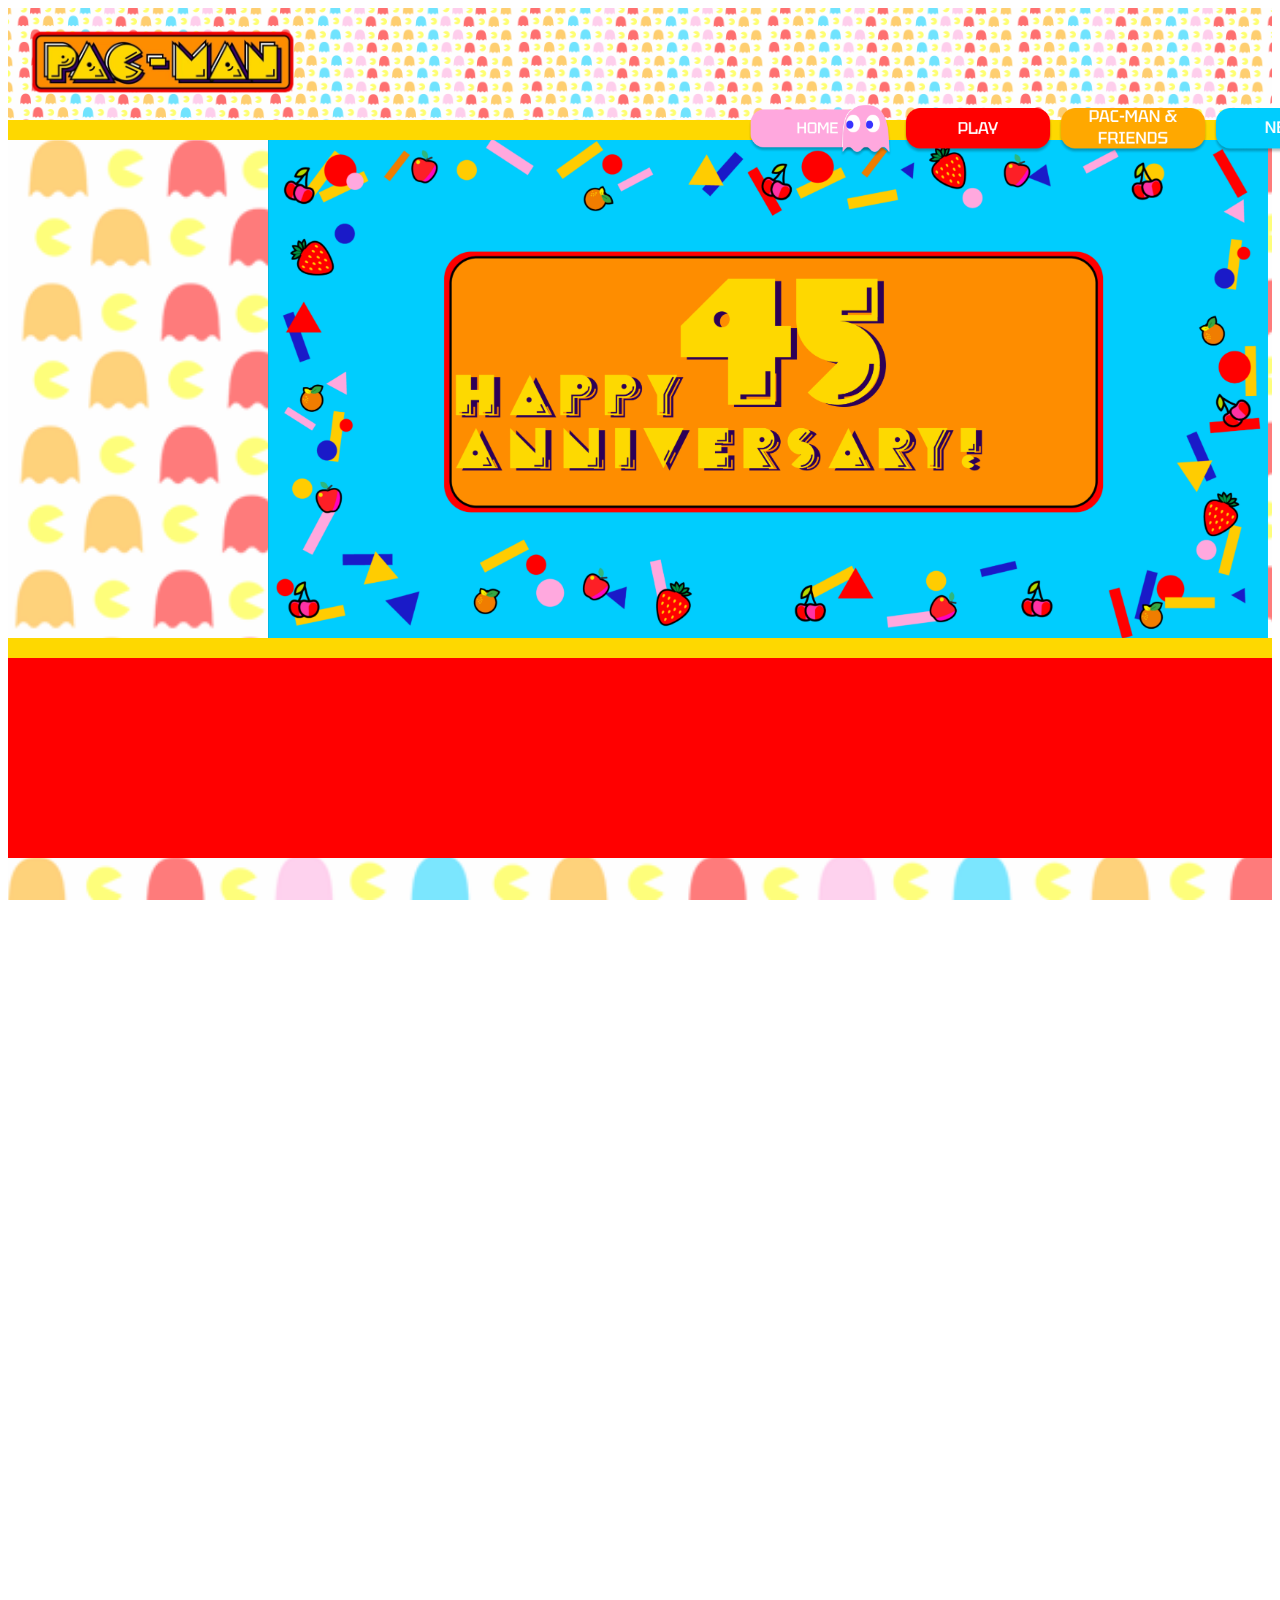
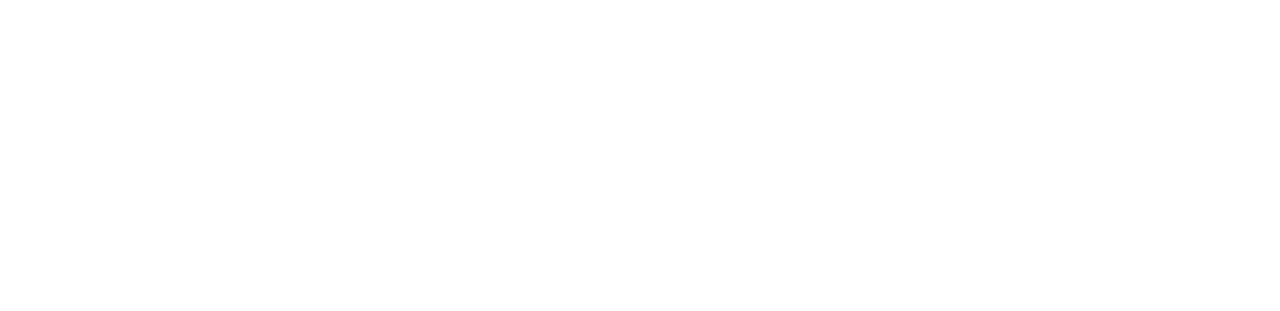
==== index.html @ 2d137ca5 "Almost done with the homepage" ====
<!doctype html>
<html>
<head>
<meta charset="utf-8">
<title>index.html</title>
<link href="pac-man.css" rel="stylesheet" type="text/css">
	
<!-- Font -->	
<link rel="preconnect" href="https://fonts.googleapis.com">
<link rel="preconnect" href="https://fonts.gstatic.com" crossorigin>
<link href="https://fonts.googleapis.com/css2?family=Tektur:wght@400..900&display=swap" rel="stylesheet">
</head>
   
<body class="index">
	
	<!-- menubar -->
	
	<div class="menubar">
		<div class="logo">
			<img src="image/logo.png" alt="logo" Width="300">
		</div>
	</div>
	
	<nav>
		<ul class="menu">
			<li>
				<a href="">
					<img src="image/HomeButtonGhost.png" alt="Home">
				</a>
			</li>
			<li>
				<a href="">
					<img src="image/PlayButton.png" alt="Play">
				</a>
			</li>
			<li>
				<a href="">
					<img src="image/PacmanButton.png" alt="About">
				</a>
			</li>
			<li>
				<a href="">
					<img src="image/NewsButton.png" alt="News">
				</a>
			</li>
		</ul>
		
	</nav>
	 
	<!-- anniversary -->
	<div class="anniversary">
		<img src="image/Anniversary photo.png" alt="Anniversary Photo">
	</div>
	
	<div class="yellowline"></div>
	
	<div class ="footer"></div>
	
	<!-- Background div -->
	<div class="background"></div>
	
	
	
</body>
</html>
---- pac-man.css ----
@charset "utf-8";
/* CSS Document */

/*INDEX*/
/*Navigationslinjen*/
.menubar{
	background-image: url("image/bannerbaggrund.png");
	background-size: 250px;
	background-repeat: repeat-x; 
	background-position: center;
	display: fixed;
	border-bottom: solid; 
	border-bottom-color: #FED800;
	border-bottom-width: 20px;
}

.logo {
	padding: 5px;
}

.menu {
	display: flex;
	flex-direction: row;
	list-style-type: none;
	position: relative;
	left: 700px;
	top: -75px;
}

.menu li {
	margin-right: 5px;
	
}

.menu img {
	width:150px;
	height: 100px;
	object-fit: contain;
	margin: 0;
}

.index {
	overflow: hidden;	
}

.background {
	position: relative;
  	top: -880px;
  	left: 0;
  	width: 100%;
  	height: 100vh; /* Full screen height */
    background-image: url("image/homebaggrund.png");
    background-repeat: repeat;
	background-size: cover;
	background-attachment: fixed;
    z-index: -2;	
}

.anniversary {
	display: block;
	position: relative;
	top: -140px;
	left: 260px;
	margin: 0;
	padding: 0;
	z-index: -1;
}

.anniversary img {
	width: 1000px;
}

.yellowline {
	position: relative;
	top: -145px;
	border-top: 20px solid #FED800; 
  	width: 100%; 
}

.footer {
	position: relative;
	top: -145px;
	border-top: 200px solid #FF0000; 
  	width: 100%; 
}
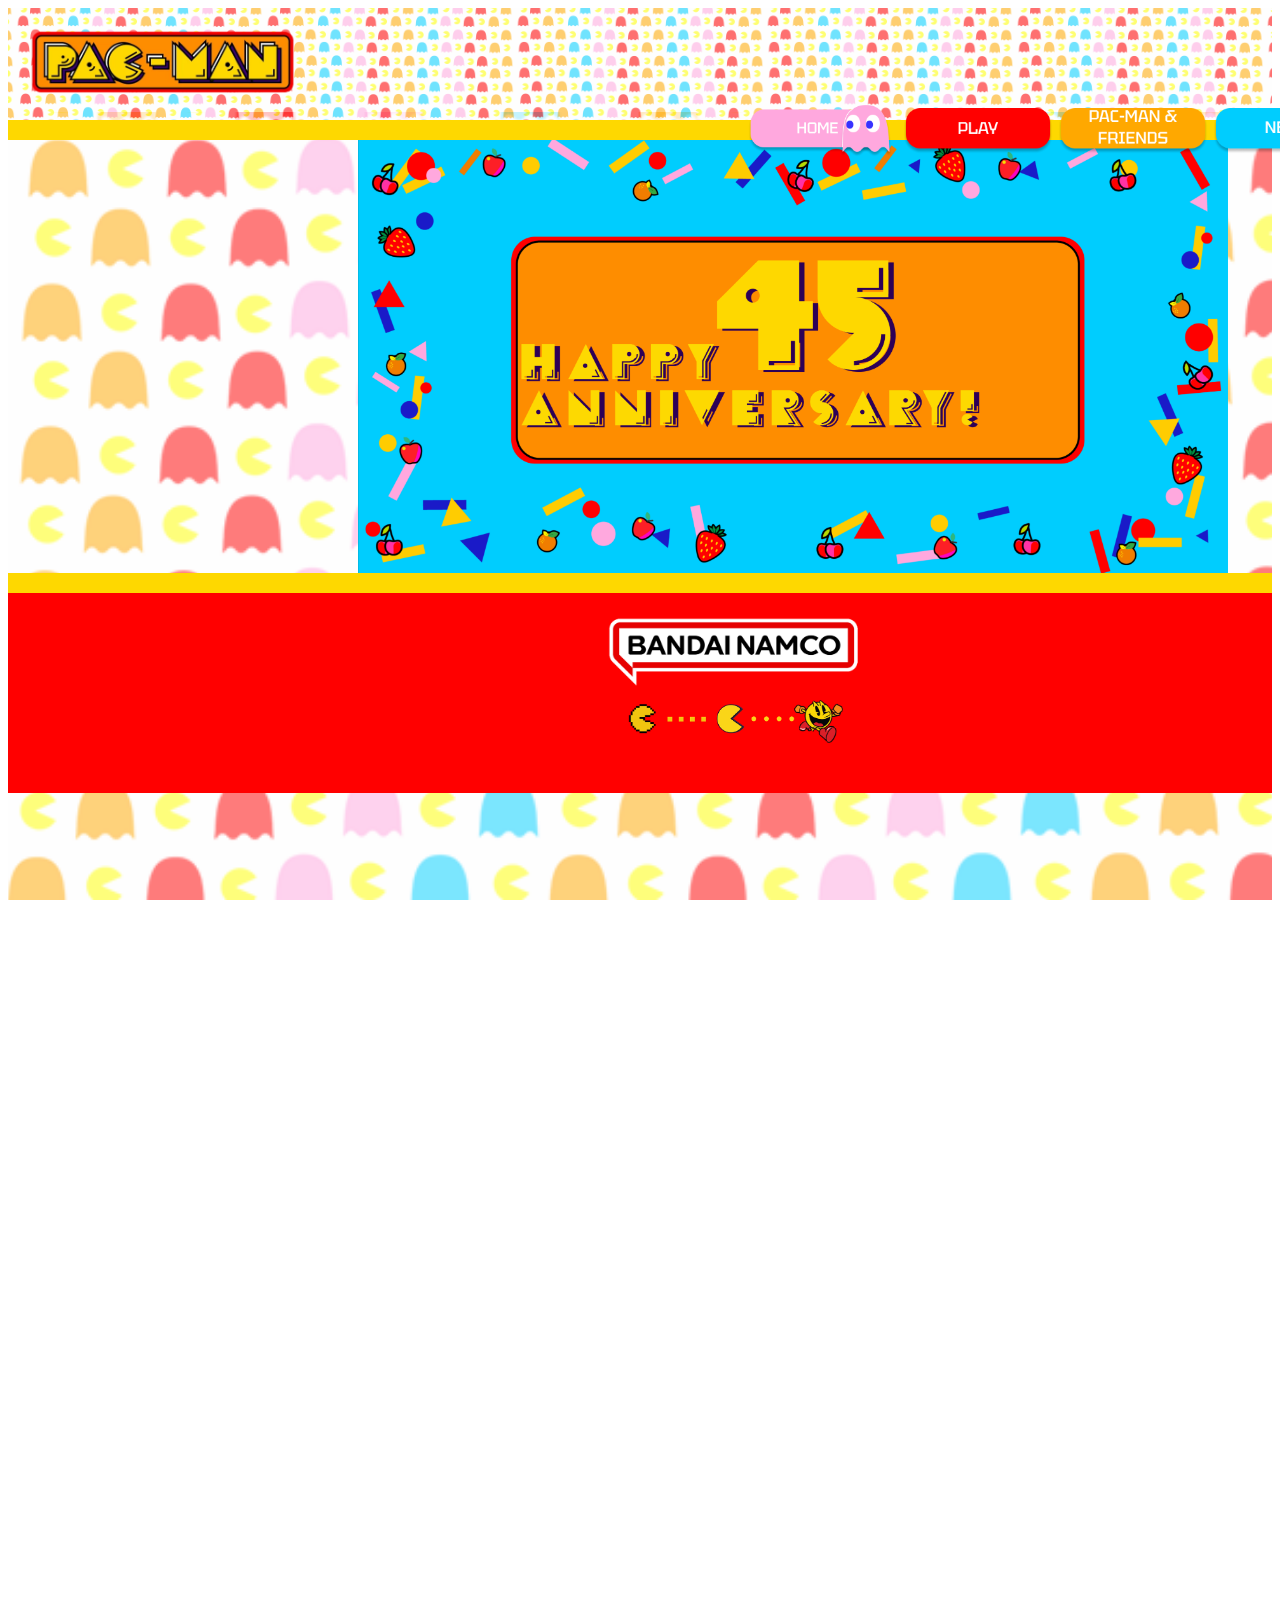
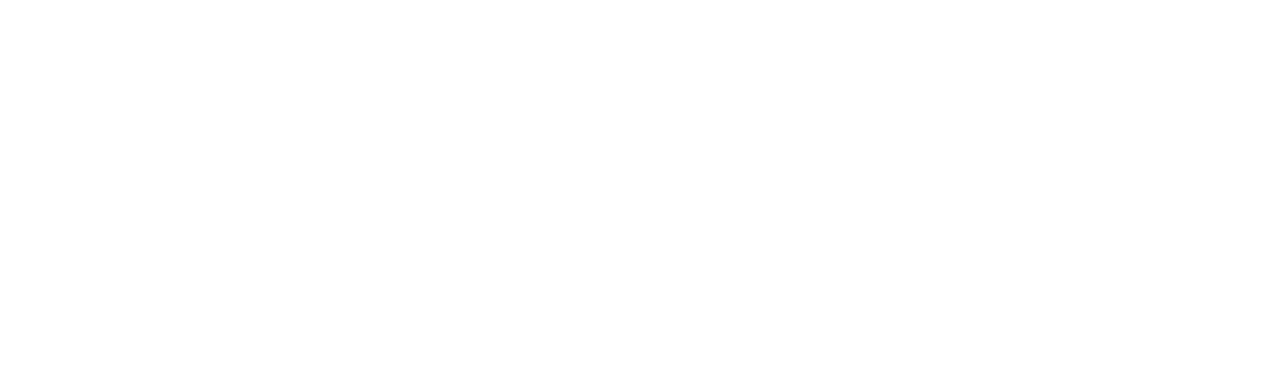
==== commit 80aa28bc: "Home Page Done" ====
--- a/index.html
+++ b/index.html
@@ -29,10 +29,8 @@
 				</a>
 			</li>
 			<li>
-				<a href="">
-					<img src="image/PlayButton.png" alt="Play">
-				</a>
-			</li>
+				
+		    <img src="image/PlayButton.png" alt="Play" data_temp_dwid="0"> </li>
 			<li>
 				<a href="">
 					<img src="image/PacmanButton.png" alt="About">
@@ -54,7 +52,15 @@
 	
 	<div class="yellowline"></div>
 	
-	<div class ="footer"></div>
+	<!-- Footer -->
+	<div class ="footer">
+		<div class ="bandai">
+			<img src="image/BandaiNamco.png" alt="Bandai Namco Logo">
+		</div>
+		<div class ="evolution">
+			<img src="image/PacmanEvolution.png" alt="Pac-Man Evolution">
+		</div>
+	</div>
 	
 	<!-- Background div -->
 	<div class="background"></div>
--- a/pac-man.css
+++ b/pac-man.css
@@ -36,38 +36,37 @@
 	width:150px;
 	height: 100px;
 	object-fit: contain;
-	margin: 0;
 }
 
 .index {
-	overflow: hidden;	
+	overflow: hidden;
 }
 
 .background {
 	position: relative;
-  	top: -880px;
+  	top: -950px;
   	left: 0;
   	width: 100%;
-  	height: 100vh; /* Full screen height */
+  	height: 100vh;
     background-image: url("image/homebaggrund.png");
     background-repeat: repeat;
 	background-size: cover;
 	background-attachment: fixed;
-    z-index: -2;	
+    z-index: -2;
 }
 
 .anniversary {
 	display: block;
 	position: relative;
 	top: -140px;
-	left: 260px;
+	left: 350px;
 	margin: 0;
 	padding: 0;
 	z-index: -1;
 }
 
 .anniversary img {
-	width: 1000px;
+	width: 870px;
 }
 
 .yellowline {
@@ -82,4 +81,18 @@
 	top: -145px;
 	border-top: 200px solid #FF0000; 
   	width: 100%; 
+}
+
+.bandai img {
+	position: relative;
+	top: -180px;
+	left: 600px;
+	width: 20%;
+}
+
+.evolution img {
+	position: relative;
+	top: -170px;
+	left: 620px;
+	width: 17%;
 }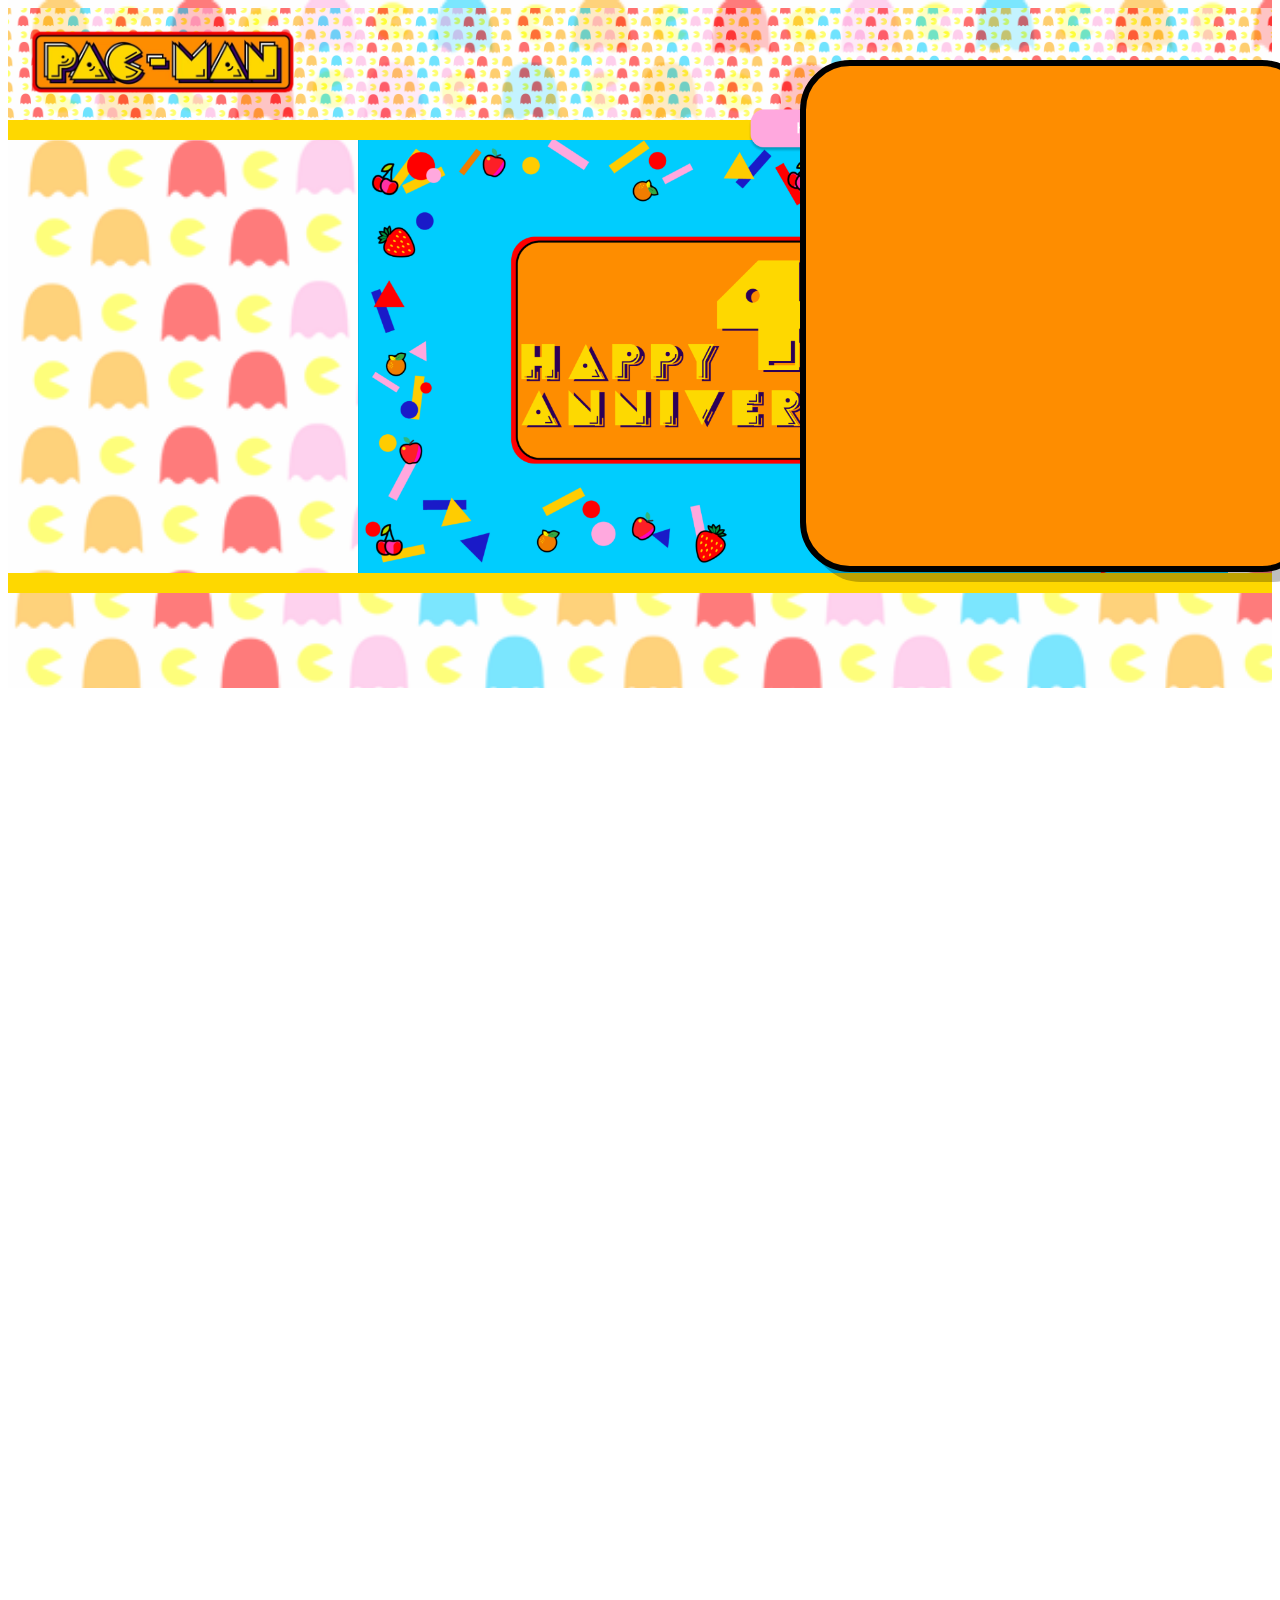
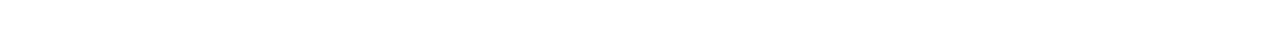
==== commit 43e9897a: "Pacman & Friends Done" ====
--- a/index.html
+++ b/index.html
@@ -24,15 +24,17 @@
 	<nav>
 		<ul class="menu">
 			<li>
-				<a href="">
+				<a href="index.html">
 					<img src="image/HomeButtonGhost.png" alt="Home">
 				</a>
 			</li>
 			<li>
-				
-		    <img src="image/PlayButton.png" alt="Play" data_temp_dwid="0"> </li>
+				<a href="">
+		    		<img src="image/PlayButton.png" alt="Play">
+				</a>
+			</li>
 			<li>
-				<a href="">
+				<a href="About.html">
 					<img src="image/PacmanButton.png" alt="About">
 				</a>
 			</li>
--- a/pac-man.css
+++ b/pac-man.css
@@ -1,4 +1,8 @@
 @charset "utf-8";
+@font-face {
+	font-family: PacMan;
+	src: url("Font/crackman.front-regular.otf");
+}
 /* CSS Document */
 
 /*INDEX*/
@@ -39,23 +43,28 @@
 }
 
 .index {
-	overflow: hidden;
+	overflow: hidden; /* fjerner scroll-funktion */
 }
 
 .background {
+	
 	position: relative;
   	top: -950px;
   	left: 0;
   	width: 100%;
   	height: 100vh;
-    background-image: url("image/homebaggrund.png");
+   
+	background-image: url("image/homebaggrund.png");
     background-repeat: repeat;
 	background-size: cover;
 	background-attachment: fixed;
-    z-index: -2;
-}
-
+    
+	z-index: -2;
+}
+
+/* Index */
 .anniversary {
+	
 	display: block;
 	position: relative;
 	top: -140px;
@@ -66,10 +75,13 @@
 }
 
 .anniversary img {
-	width: 870px;
+	
+	
+width: 870px;
 }
 
 .yellowline {
+	
 	position: relative;
 	top: -145px;
 	border-top: 20px solid #FED800; 
@@ -77,13 +89,22 @@
 }
 
 .footer {
-	position: relative;
-	top: -145px;
-	border-top: 200px solid #FF0000; 
-  	width: 100%; 
+	
+	position: absolute;
+	width: 500px;
+	height: 500px;
+	left: 800px;
+	top: 60px;
+	
+	background: #FE8D00;
+	border: 6px solid #000000;
+	box-shadow: 11px 10px 0px rgba(0, 0, 0, 0.25);
+	border-radius: 50px;
+	
 }
 
 .bandai img {
+	
 	position: relative;
 	top: -180px;
 	left: 600px;
@@ -91,8 +112,432 @@
 }
 
 .evolution img {
+	
 	position: relative;
 	top: -170px;
 	left: 620px;
 	width: 17%;
-}+}
+
+/*Pac-Man & Friends */
+
+.AboutPacman {
+	
+	position: relative;
+	top: -139px;
+	height:600px;
+	
+	background-image: url("image/homebaggrund.png");
+	background-size: cover;
+	z-index: -1;
+	
+	border-bottom: 20px solid #FED800;
+}
+
+.Pac-Man img {
+	
+	position: relative;
+	top: 70px;
+	left: 100px;
+	width: 40%;
+}
+
+.PacmanStory {
+	
+	position: absolute;
+	width: 500px;
+	height: 500px;
+	left: 800px;
+	top: 60px;
+
+	background: #FE8D00;
+	border: 6px solid #000000;
+	box-shadow: 11px 10px 0px rgba(0, 0, 0, 0.25);
+	border-radius: 50px;
+
+}
+
+.PacmanHeader {
+
+	position: absolute;
+	width: 470px;
+	height: 92px;
+	left: 80px;
+	top: -40px;
+
+	font-family: PacMan;
+	font-style: normal;
+	font-weight: 400;
+	font-size: 71px;
+	line-height: 115px;
+	display: flex;
+	align-items: center;
+	text-align: center;
+	text-transform: uppercase;
+
+	color: #FED800;
+	text-shadow: 6px 5px 0px #2D0057;
+	-webkit-text-stroke: 3px black; /* Stroke width and color */
+}
+
+.PacmanStory .PacmanText {
+	
+	position: relative;
+	top: 100px;
+	margin: 30px;
+	text-align: justify;
+	font-family: tektur;
+	font-size: 20px;
+}
+
+.ready {
+	
+	position: relative;
+	top: 100px;
+	margin: 30px;
+	text-align: center;
+	font-family: tektur;
+	font-size: 20px;
+}
+
+.AboutMsPacman {
+	
+	position: relative;
+	top:-139px;
+	height: 750px;
+	
+	background-image: url("image/homebaggrund.png");
+	background-size: cover;
+	
+	z-index: -1;
+	
+	border-bottom: 20px solid #FED800;
+}
+
+.MsPac-Man img {
+	position: relative;
+	top: 50px;
+	left: 730px;
+	width: 40%;
+}
+
+.MsPacmanStory {
+	position: absolute;
+	width: 500px;
+	height: 500px;
+	left: 100px;
+	top: 60px;
+
+	background: #FE8D00;
+	border: 6px solid #000000;
+	box-shadow: 11px 10px 0px rgba(0, 0, 0, 0.25);
+	border-radius: 50px;
+}
+
+.MsPacManHeader {
+	position: absolute;
+	width: 470px;
+	height: 92px;
+	left: 10px;
+	top: -40px;
+
+	font-family: PacMan;
+	font-style: normal;
+	font-weight: 400;
+	font-size: 71px;
+	line-height: 115px;
+	display: flex;
+	align-items: center;
+	text-align: center;
+	text-transform: uppercase;
+
+	color: #FED800;
+	text-shadow: 6px 5px 0px #2D0057;
+	-webkit-text-stroke: 3px black; /* Stroke width and color */
+}
+
+.MsPacmanText {
+	position: relative;
+	top: 100px;
+	margin: 30px;
+	text-align: justify;
+	font-family: tektur;
+	font-size: 20px;
+}
+
+.AboutBlinky {
+	position: relative;
+	top:-139px;
+	height: 750px;
+	
+	background-image: url("image/homebaggrund.png");
+	background-size: cover;
+	
+	z-index: -1;
+	
+	border-bottom: 20px solid #FED800;
+}
+
+.Blinky img{
+	position: relative;
+	top: 50px;
+	left: 100px;
+	width: 40%;
+}
+
+.BlinkyStory {
+	position: absolute;
+	width: 500px;
+	height: 500px;
+	left: 800px;
+	top: 60px;
+
+	background: #FE8D00;
+	border: 6px solid #000000;
+	box-shadow: 11px 10px 0px rgba(0, 0, 0, 0.25);
+	border-radius: 50px;
+}
+
+.BlinkyHeader {
+	position: absolute;
+	width: 470px;
+	height: 92px;
+	left: 120px;
+	top: -40px;
+
+	font-family: PacMan;
+	font-style: normal;
+	font-weight: 400;
+	font-size: 71px;
+	line-height: 115px;
+	display: flex;
+	align-items: center;
+	text-align: center;
+	text-transform: uppercase;
+
+	color: #FED800;
+	text-shadow: 6px 5px 0px #2D0057;
+	-webkit-text-stroke: 3px black; /* Stroke width and color */
+}
+
+.BlinkyText {
+	position: relative;
+	top: 100px;
+	margin: 30px;
+	text-align: justify;
+	font-family: tektur;
+	font-size: 20px;
+}
+
+.AboutPinky {
+	position: relative;
+	top:-139px;
+	height: 750px;
+	
+	background-image: url("image/homebaggrund.png");
+	background-size: cover;
+	
+	z-index: -1;
+	
+	border-bottom: 20px solid #FED800;
+}
+
+.Pinky img {
+	position: relative;
+	top: 50px;
+	left: 800px;
+	width: 40%;
+}
+
+.PinkyStory {
+	position: absolute;
+	width: 500px;
+	height: 500px;
+	left: 100px;
+	top: 60px;
+
+	background: #FE8D00;
+	border: 6px solid #000000;
+	box-shadow: 11px 10px 0px rgba(0, 0, 0, 0.25);
+	border-radius: 50px;
+}
+
+.PinkyHeader {
+	position: absolute;
+	width: 470px;
+	height: 92px;
+	left: 120px;
+	top: -40px;
+
+	font-family: PacMan;
+	font-style: normal;
+	font-weight: 400;
+	font-size: 71px;
+	line-height: 115px;
+	display: flex;
+	align-items: center;
+	text-align: center;
+	text-transform: uppercase;
+
+	color: #FED800;
+	text-shadow: 6px 5px 0px #2D0057;
+	-webkit-text-stroke: 3px black; /* Stroke width and color */
+}
+
+.PinkyText {
+	position: relative;
+	top: 100px;
+	margin: 30px;
+	text-align: justify;
+	font-family: tektur;
+	font-size: 20px;
+}
+
+.AboutInky {
+	position: relative;
+	top:-139px;
+	height: 750px;
+	
+	background-image: url("image/homebaggrund.png");
+	background-size: cover;
+	
+	z-index: -1;
+	
+	border-bottom: 20px solid #FED800;
+}
+
+.Inky img {
+	position: relative;
+	top: 50px;
+	left: 100px;
+	width: 40%;
+}
+
+.InkyStory {
+	position: absolute;
+	width: 500px;
+	height: 500px;
+	left: 800px;
+	top: 60px;
+
+	background: #FE8D00;
+	border: 6px solid #000000;
+	box-shadow: 11px 10px 0px rgba(0, 0, 0, 0.25);
+	border-radius: 50px;
+}
+
+.InkyHeader {
+	position: absolute;
+	width: 470px;
+	height: 92px;
+	left: 120px;
+	top: -40px;
+
+	font-family: PacMan;
+	font-style: normal;
+	font-weight: 400;
+	font-size: 71px;
+	line-height: 115px;
+	display: flex;
+	align-items: center;
+	text-align: center;
+	text-transform: uppercase;
+
+	color: #FED800;
+	text-shadow: 6px 5px 0px #2D0057;
+	-webkit-text-stroke: 3px black; /* Stroke width and color */
+}
+
+.InkyText {
+	position: relative;
+	top: 100px;
+	margin: 30px;
+	text-align: justify;
+	font-family: tektur;
+	font-size: 20px;
+}
+
+.AboutClyde {
+	position: relative;
+	top:-139px;
+	height: 750px;
+	
+	background-image: url("image/homebaggrund.png");
+	background-size: cover;
+	
+	z-index: -1;
+	
+	border-bottom: 20px solid #FED800;
+}
+
+.Clyde img{
+	position: relative;
+	top: 50px;
+	left: 800px;
+	width: 40%;
+}
+
+.ClydeStory {
+	position: absolute;
+	width: 500px;
+	height: 500px;
+	left: 100px;
+	top: 60px;
+
+	background: #FE8D00;
+	border: 6px solid #000000;
+	box-shadow: 11px 10px 0px rgba(0, 0, 0, 0.25);
+	border-radius: 50px;
+}
+
+.ClydeHeader {
+	position: absolute;
+	width: 470px;
+	height: 92px;
+	left: 120px;
+	top: -40px;
+
+	font-family: PacMan;
+	font-style: normal;
+	font-weight: 400;
+	font-size: 71px;
+	line-height: 115px;
+	display: flex;
+	align-items: center;
+	text-align: center;
+	text-transform: uppercase;
+
+	color: #FED800;
+	text-shadow: 6px 5px 0px #2D0057;
+	-webkit-text-stroke: 3px black; /* Stroke width and color */
+}
+
+.ClydeText {
+	position: relative;
+	top: 100px;
+	margin: 30px;
+	text-align: justify;
+	font-family: tektur;
+	font-size: 20px;
+}
+
+.back-to-top {
+  	position: fixed;
+  	bottom: 20px;
+  	right: 20px;
+  	background-color: #ffcc00; 
+  	color: white;
+  	padding: 10px 20px;
+  	border-radius: 5px;
+  	font-size: 16px;
+	font-family: Tektur;
+  	text-decoration: none;
+  	display: none;
+  	transition: opacity 0.3s;
+}
+
+.back-to-top:hover {
+	background-color: #ff9900; /* Hover effect */
+}
+
+
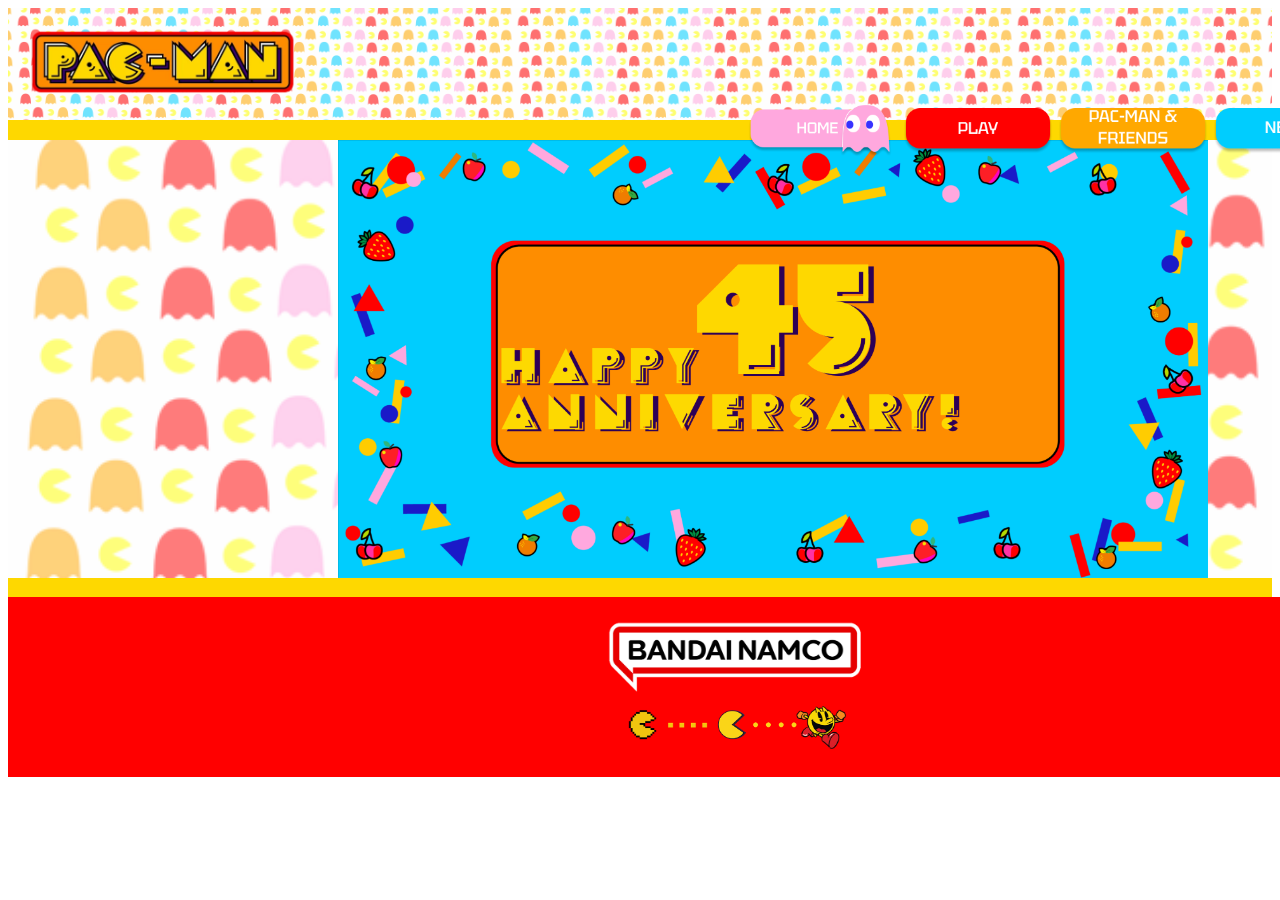
==== commit f081a817: "Page 2 finished!" ====
--- a/index.html
+++ b/index.html
@@ -49,7 +49,9 @@
 	 
 	<!-- anniversary -->
 	<div class="anniversary">
-		<img src="image/Anniversary photo.png" alt="Anniversary Photo">
+		<div class="anniversaryimg">
+			<img src="image/Anniversary photo.png" alt="Anniversary Photo">
+		</div>
 	</div>
 	
 	<div class="yellowline"></div>
@@ -64,9 +66,6 @@
 		</div>
 	</div>
 	
-	<!-- Background div -->
-	<div class="background"></div>
-	
 	
 	
 </body>
--- a/pac-man.css
+++ b/pac-man.css
@@ -46,38 +46,22 @@
 	overflow: hidden; /* fjerner scroll-funktion */
 }
 
-.background {
-	
-	position: relative;
-  	top: -950px;
-  	left: 0;
-  	width: 100%;
-  	height: 100vh;
-   
-	background-image: url("image/homebaggrund.png");
-    background-repeat: repeat;
-	background-size: cover;
-	background-attachment: fixed;
-    
-	z-index: -2;
-}
-
 /* Index */
 .anniversary {
-	
-	display: block;
-	position: relative;
-	top: -140px;
-	left: 350px;
-	margin: 0;
-	padding: 0;
-	z-index: -1;
-}
-
-.anniversary img {
-	
-	
-width: 870px;
+	position: relative;
+	top: -136px;
+	height:447px;
+	
+	background-image: url("image/homebaggrund.png");
+	background-size: cover;
+	z-index: -1;
+}
+
+.anniversaryimg img {
+	position: relative;
+	width: 870px;
+	left: 330px;
+	z-index: -1;
 }
 
 .yellowline {
@@ -91,22 +75,18 @@
 .footer {
 	
 	position: absolute;
-	width: 500px;
-	height: 500px;
-	left: 800px;
-	top: 60px;
-	
-	background: #FE8D00;
-	border: 6px solid #000000;
-	box-shadow: 11px 10px 0px rgba(0, 0, 0, 0.25);
-	border-radius: 50px;
+	width: 100%;
+	height: 180px;
+	top: 597px;
+	
+	background: #FF0000;
 	
 }
 
 .bandai img {
 	
 	position: relative;
-	top: -180px;
+	top: 20px;
 	left: 600px;
 	width: 20%;
 }
@@ -114,12 +94,15 @@
 .evolution img {
 	
 	position: relative;
-	top: -170px;
+	top: 30px;
 	left: 620px;
 	width: 17%;
 }
 
 /*Pac-Man & Friends */
+.About {
+	max-height: 100vh;
+}
 
 .AboutPacman {
 	
@@ -540,4 +523,30 @@
 	background-color: #ff9900; /* Hover effect */
 }
 
-
+.Aboutfooter {
+	
+	position: relative;
+	width: 100%;
+	height: 180px;
+	top: -139px;
+	
+	background: #FF0000;
+	
+}
+
+.Aboutbandai img {
+	
+	position: relative;
+	top: 20px;
+	left: 600px;
+	width: 20%;
+}
+
+.Aboutevolution img {
+	
+	position: relative;
+	top: 30px;
+	left: 620px;
+	width: 17%;
+}
+
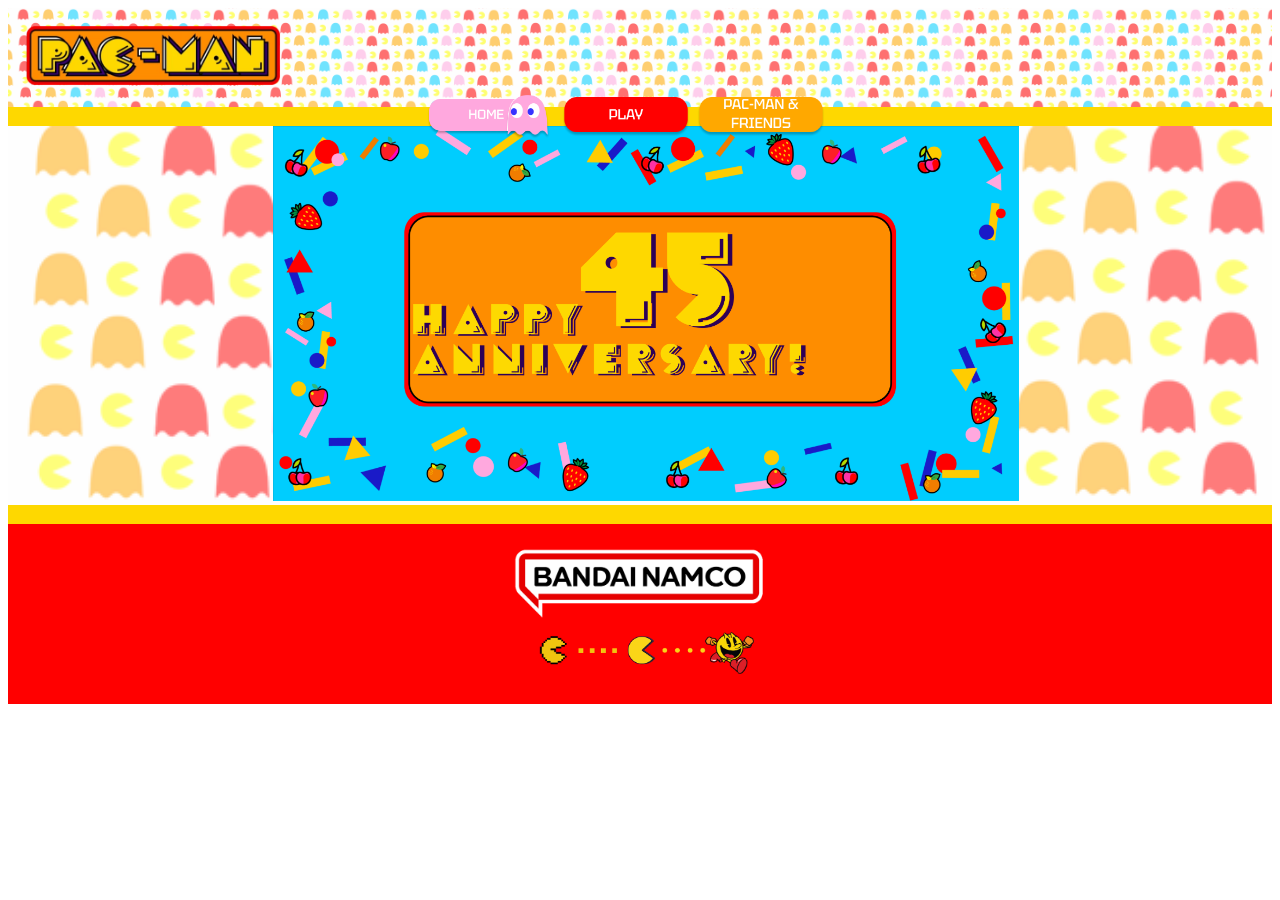
==== commit 19c34bee: "Late night Media Query" ====
--- a/index.html
+++ b/index.html
@@ -17,31 +17,33 @@
 	
 	<div class="menubar">
 		<div class="logo">
-			<img src="image/logo.png" alt="logo" Width="300">
+			<img src="image/logo.png" alt="logo" >
 		</div>
 	</div>
 	
 	<nav>
 		<ul class="menu">
 			<li>
-				<a href="index.html">
+				<a href="index.html" class="home-container">
 					<img src="image/HomeButtonGhost.png" alt="Home">
 				</a>
 			</li>
 			<li>
-				<a href="">
-		    		<img src="image/PlayButton.png" alt="Play">
+				<a href="play.html" class="play-container">
+		    		<img src="image/PlayButton.png" alt="Play" class="default-play">
+					<img src="image/PlayButtonGhost.png" class="hover-play">
 				</a>
 			</li>
 			<li>
-				<a href="About.html">
-					<img src="image/PacmanButton.png" alt="About">
+				<a href="About.html" class="about-container">
+					<img src="image/PacmanButton.png" alt="About" class="default-about">
+					<img src="image/PacmanButtonGhost.png" class="hover-about">
 				</a>
 			</li>
 			<li>
-				<a href="">
+				<!--<a href="">
 					<img src="image/NewsButton.png" alt="News">
-				</a>
+				</a>-->
 			</li>
 		</ul>
 		
--- a/pac-man.css
+++ b/pac-man.css
@@ -15,11 +15,12 @@
 	display: fixed;
 	border-bottom: solid; 
 	border-bottom-color: #FED800;
-	border-bottom-width: 20px;
-}
-
-.logo {
-	padding: 5px;
+	border-bottom-width: 1.5vw;
+}
+
+.logo img{
+	position: relative;
+	width: 23%;
 }
 
 .menu {
@@ -27,67 +28,167 @@
 	flex-direction: row;
 	list-style-type: none;
 	position: relative;
-	left: 700px;
+	width: 100%;
+	left: 30%;
 	top: -75px;
+	overflow: visible;
 }
 
 .menu li {
-	margin-right: 5px;
+	margin-right: 7px;
 	
 }
 
 .menu img {
-	width:150px;
+	width: 100%;
+  	max-width: 150px;
 	height: 100px;
 	object-fit: contain;
 }
+.play-container {
+    position: relative;
+    display: inline-flex;
+    width: 10vw; /* Scale with viewport */
+    height: 5vw; /* Scale with viewport */
+    min-width: 50px; /* Set a minimum width */
+    min-height: 50px; /* Set a minimum height */
+}
+
+.default-play {
+    position: absolute;
+    top: 0;
+    left: 0;
+    width: 100%;
+    height: 100%;
+    transition: opacity 0.3s ease;
+}
+
+.hover-play {
+    position: absolute;
+    top: 0;
+    left: 0;
+    width: 100%;
+    height: 100%;
+    opacity: 0; /* Hide hover image by default */
+    transition: opacity 0.3s ease;
+}
+
+.play-container:hover .default-play {
+    opacity: 0; /* Hide default image */
+}
+
+.play-container:hover .hover-play {
+    opacity: 1; /* Show hover image */
+}
+
+.about-container {
+    position: relative;
+    display: inline-block;
+    width: 10vw; /* Scale with viewport */
+    height: 5vw; /* Scale with viewport */
+    min-width: 50px; /* Set a minimum width */
+    min-height: 50px; /* Set a minimum height */
+}
+
+.default-about {
+    position: absolute;
+    top: 0;
+    left: 0;
+    width: 100%;
+    height: 100%;
+    transition: opacity 0.3s ease;
+}
+
+.hover-about {
+    position: absolute;
+    top: 0;
+    left: 0;
+    width: 100%;
+    height: 100%;
+    opacity: 0; /* Hide hover image by default */
+    transition: opacity 0.3s ease;
+}
+
+.about-container:hover .default-about {
+    opacity: 0; /* Hide default image */
+}
+
+.about-container:hover .hover-about {
+    opacity: 1; /* Show hover image */
+}
+
+.home-container {
+    position: relative;
+    display: inline-block;
+    width: 10vw; /* Scale with viewport */
+    height: 5vw; /* Scale with viewport */
+    min-width: 50px; /* Set a minimum width */
+    min-height: 50px; /* Set a minimum height */
+}
+
+.default-home {
+    position: absolute;
+    top: 0;
+    left: 0;
+    width: 100%;
+    height: 100%;
+    transition: opacity 0.3s ease;
+}
+
+.hover-home {
+    position: absolute;
+    top: 0;
+    left: 0;
+    width: 100%;
+    height: 100%;
+    opacity: 0; /* Hide hover image by default */
+    transition: opacity 0.3s ease;
+}
+
+.home-container:hover .default-home {
+    opacity: 0; /* Hide default image */
+}
+
+.home-container:hover .hover-home {
+    opacity: 1; /* Show hover image */
+}
 
 .index {
-	overflow: hidden; /* fjerner scroll-funktion */
+	overflow: ; /* fjerner scroll-funktion */
 }
 
 /* Index */
 .anniversary {
 	position: relative;
 	top: -136px;
-	height:447px;
 	
 	background-image: url("image/homebaggrund.png");
 	background-size: cover;
 	z-index: -1;
+	border-bottom: 1.5vw solid #FED800;
+	
 }
 
 .anniversaryimg img {
 	position: relative;
-	width: 870px;
-	left: 330px;
+	width: 59%;
+	left: 21%;
 	z-index: -1;
 }
 
-.yellowline {
-	
-	position: relative;
-	top: -145px;
-	border-top: 20px solid #FED800; 
-  	width: 100%; 
-}
-
 .footer {
-	
-	position: absolute;
+	position: relative;
 	width: 100%;
 	height: 180px;
-	top: 597px;
-	
+	top:-136px;
 	background: #FF0000;
-	
 }
 
 .bandai img {
 	
 	position: relative;
 	top: 20px;
-	left: 600px;
+	left: 40%;
 	width: 20%;
 }
 
@@ -95,15 +196,72 @@
 	
 	position: relative;
 	top: 30px;
-	left: 620px;
+	left: 42%;
 	width: 17%;
 }
+
+/*If the screen size is 600px or less*/
+
+@media (max-width: 480px){
+	.menubar {
+		border-bottom-width: 10px;
+	}
+	
+	.logo img {
+		width: 30%;
+	}
+	
+	.menu {
+		left: 1%;
+		top: -70px;
+	}
+	
+	.menu li {
+		margin-right: 30px;
+	}
+	
+	.menu img {
+		width: 130%;
+	}
+	
+	.footer {
+		height: 80px;
+	}
+}
+
+@media (min-width:480px) and (max-width: 600px){
+	.menubar {
+		border-bottom-width: 15px;
+	}
+	
+	.logo img {
+		width: 30%;
+	}
+	
+	.menu {
+		left: 14%;
+	}
+	
+	.menu li {
+		margin-right: 50px;
+	}
+	
+	.menu img {
+		width: 160%;
+	}
+	
+	.footer {
+		height: 120px;
+	}
+}
+
 
 /*Pac-Man & Friends */
 .About {
 	max-height: 100vh;
 }
 
+/*Pac-Man Section */
 .AboutPacman {
 	
 	position: relative;
@@ -183,6 +341,23 @@
 	font-size: 20px;
 }
 
+.PlayNow {
+	position: relative;
+	top: 90px;
+	left: 113px;
+	font-family: PacMan;
+	font-size: 50px;
+	color: #FED800;
+	text-shadow: 6px 5px 0px #2D0057;
+	-webkit-text-stroke: 3px black; /* Stroke width and color */
+	transition: transform 0.3s ease, color 0.3s ease;
+}
+
+.PlayNow:hover {
+	transform: scale(2.2);
+}
+
+/*Ms. Pac-Man Section */
 .AboutMsPacman {
 	
 	position: relative;
@@ -248,6 +423,7 @@
 	font-size: 20px;
 }
 
+/*Blinky Section */
 .AboutBlinky {
 	position: relative;
 	top:-139px;
@@ -312,6 +488,7 @@
 	font-size: 20px;
 }
 
+/*Pinky Section */
 .AboutPinky {
 	position: relative;
 	top:-139px;
@@ -376,6 +553,7 @@
 	font-size: 20px;
 }
 
+/*Inky Section */
 .AboutInky {
 	position: relative;
 	top:-139px;
@@ -440,6 +618,7 @@
 	font-size: 20px;
 }
 
+/*Clyde Section */
 .AboutClyde {
 	position: relative;
 	top:-139px;
@@ -504,6 +683,7 @@
 	font-size: 20px;
 }
 
+/*Back top top Button */
 .back-to-top {
   	position: fixed;
   	bottom: 20px;
@@ -523,6 +703,7 @@
 	background-color: #ff9900; /* Hover effect */
 }
 
+/*Pac-mMan & Friends Footer*/
 .Aboutfooter {
 	
 	position: relative;
@@ -550,3 +731,73 @@
 	width: 17%;
 }
 
+/*Play Pac-Man*/
+.PlayPacman {
+	position: relative;
+	top: -139px;
+	height:800px;
+	
+	background-color: black;
+	background-size: cover;
+	z-index: -1;
+	
+	border-bottom: 20px solid #FED800;
+}
+
+.PlayPicture {
+	position: relative;
+	top: 10px;
+	left: 400px;
+}
+
+.PlayButton {
+	 position: relative;
+	width: 180px;
+	height: 50px;
+	top: -600px;
+	left: 620px;
+	
+	background: black;
+	border-style: double;
+	border-color: #1818B5;
+	border-radius: 7px;
+	border-width: 13px;
+	box-shadow: 0 0 20px #4C4CFF, 0 0 40px #4C4CFF, 0 0 60px #4C4CFF;
+}
+
+.PlayButton a:link {
+  	position: relative;
+	font-family: Pacman;
+	font-size: 30px;
+	color: yellow;
+	text-align: center;
+	top: 10px;
+	left: 10px;
+	text-decoration: none;
+}
+
+.PlayButton a:visited {
+  	position: relative;
+	font-family: Pacman;
+	font-size: 30px;
+	color: yellow;
+	text-align: center;
+	top: 10px;
+	left: 10px;
+	text-decoration: none;
+}
+
+.PlayButton a:hover {
+	text-shadow: 0 0 10px #FFA500, 0 0 20px #FF8C00, 0 0 30px #FF4500;
+}
+
+.play {
+	height: 100px;
+}
+
+
+
+
+
+
+
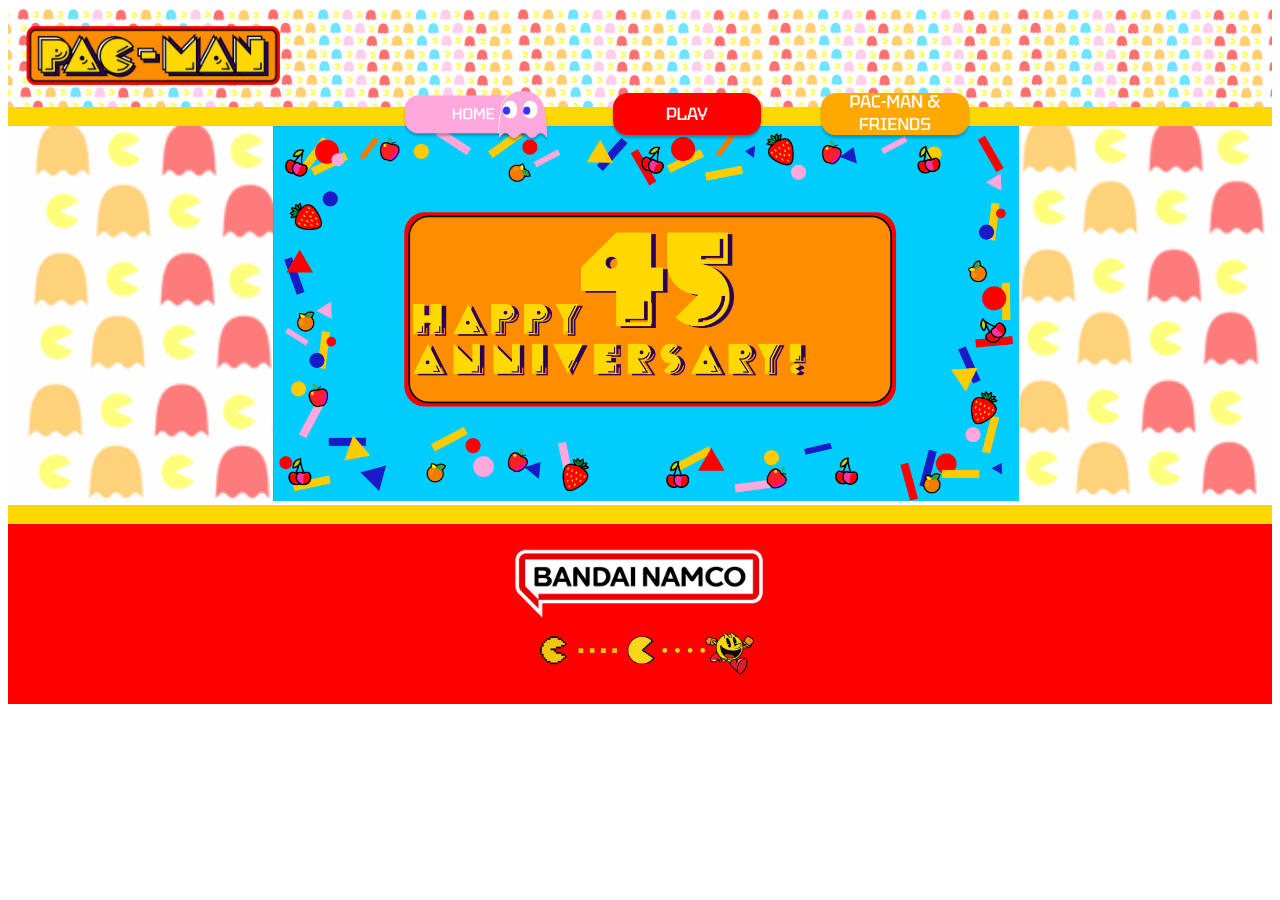
==== commit 681dd73f: "late night run" ====
--- a/index.html
+++ b/index.html
@@ -35,7 +35,7 @@
 				</a>
 			</li>
 			<li>
-				<a href="About.html" class="about-container">
+				<a href="about.html" class="about-container">
 					<img src="image/PacmanButton.png" alt="About" class="default-about">
 					<img src="image/PacmanButtonGhost.png" class="hover-about">
 				</a>
--- a/pac-man.css
+++ b/pac-man.css
@@ -1,4 +1,4 @@
-@charset "utf-8";
+ @charset "utf-8";
 @font-face {
 	font-family: PacMan;
 	src: url("Font/crackman.front-regular.otf");
@@ -29,29 +29,29 @@
 	list-style-type: none;
 	position: relative;
 	width: 100%;
-	left: 30%;
+	left: 28%;
 	top: -75px;
 	overflow: visible;
 }
 
 .menu li {
-	margin-right: 7px;
+	margin-right: 80px;
 	
 }
 
 .menu img {
-	width: 100%;
-  	max-width: 150px;
+	width: 120%;
+  	max-width: 250px;
 	height: 100px;
 	object-fit: contain;
 }
 .play-container {
     position: relative;
     display: inline-flex;
-    width: 10vw; /* Scale with viewport */
-    height: 5vw; /* Scale with viewport */
-    min-width: 50px; /* Set a minimum width */
-    min-height: 50px; /* Set a minimum height */
+    width: 10vw; 
+    height: 5vw; 
+    min-width: 50px; 
+    min-height: 50px; 
 }
 
 .default-play {
@@ -69,25 +69,25 @@
     left: 0;
     width: 100%;
     height: 100%;
-    opacity: 0; /* Hide hover image by default */
+    opacity: 0; 
     transition: opacity 0.3s ease;
 }
 
 .play-container:hover .default-play {
-    opacity: 0; /* Hide default image */
+    opacity: 0; 
 }
 
 .play-container:hover .hover-play {
-    opacity: 1; /* Show hover image */
+    opacity: 1; 
 }
 
 .about-container {
     position: relative;
     display: inline-block;
-    width: 10vw; /* Scale with viewport */
-    height: 5vw; /* Scale with viewport */
-    min-width: 50px; /* Set a minimum width */
-    min-height: 50px; /* Set a minimum height */
+    width: 10vw;
+    height: 5vw; 
+    min-width: 50px; 
+    min-height: 50px; 
 }
 
 .default-about {
@@ -105,25 +105,25 @@
     left: 0;
     width: 100%;
     height: 100%;
-    opacity: 0; /* Hide hover image by default */
+    opacity: 0; 
     transition: opacity 0.3s ease;
 }
 
 .about-container:hover .default-about {
-    opacity: 0; /* Hide default image */
+    opacity: 0; 
 }
 
 .about-container:hover .hover-about {
-    opacity: 1; /* Show hover image */
+    opacity: 1; 
 }
 
 .home-container {
     position: relative;
     display: inline-block;
-    width: 10vw; /* Scale with viewport */
-    height: 5vw; /* Scale with viewport */
-    min-width: 50px; /* Set a minimum width */
-    min-height: 50px; /* Set a minimum height */
+    width: 10vw; 
+    height: 5vw; 
+    min-width: 50px; 
+    min-height: 50px; 
 }
 
 .default-home {
@@ -141,20 +141,20 @@
     left: 0;
     width: 100%;
     height: 100%;
-    opacity: 0; /* Hide hover image by default */
+    opacity: 0; 
     transition: opacity 0.3s ease;
 }
 
 .home-container:hover .default-home {
-    opacity: 0; /* Hide default image */
+    opacity: 0; 
 }
 
 .home-container:hover .hover-home {
-    opacity: 1; /* Show hover image */
+    opacity: 1; 
 }
 
 .index {
-	overflow: ; /* fjerner scroll-funktion */
+	overflow: hidden; /* fjerner scroll-funktion */
 }
 
 /* Index */
@@ -185,7 +185,6 @@
 }
 
 .bandai img {
-	
 	position: relative;
 	top: 20px;
 	left: 40%;
@@ -203,55 +202,107 @@
 /*If the screen size is 600px or less*/
 
 @media (max-width: 480px){
+	.index {
+		overflow-y: scroll;
+	}
+	
 	.menubar {
+		background-size: 90%;
+		height: 100px;
 		border-bottom-width: 10px;
 	}
 	
 	.logo img {
-		width: 30%;
+		width: 60%;
 	}
 	
 	.menu {
-		left: 1%;
-		top: -70px;
+		left: -3%;
 	}
 	
 	.menu li {
-		margin-right: 30px;
+		margin-right: 20%;
 	}
 	
 	.menu img {
-		width: 130%;
+		width: 230%;
+	}
+	
+	.anniversary img {
+		width: 440px;
+		left: 0;
 	}
 	
 	.footer {
-		height: 80px;
-	}
-}
-
-@media (min-width:480px) and (max-width: 600px){
+		height: 200px;
+	}
+	
+	.bandai img {
+		top: 30px;
+		width: 70%;
+		left: 16%;
+	}
+	
+	.evolution img {
+		left: 17%;
+		width: 70%;
+	}
+}
+
+@media (min-width:481px) and (max-width: 600px){
+	.index {
+		overflow-y: scroll;
+	}
+	
 	.menubar {
 		border-bottom-width: 15px;
+		height: 100px;
 	}
 	
 	.logo img {
-		width: 30%;
+		width: 50%;
 	}
 	
 	.menu {
+		left: 7%;
+	}
+	
+	.menu li {
+		margin-right: 15%;
+	}
+	
+	.menu img {
+		width: 220%;
+	}
+	
+	.anniversary {
+		background-size: cover;
+		height: 320px;
+	}
+	
+	.anniversary img {
+		top: 20px;
+		width: 100%;
+		left: 0px;
+	}
+	
+	.PlayPicture img {
+		top: 
+	}
+	
+	.footer {
+		height: 220px;
+		top:-136px;
+	}
+	
+	.bandai img{
 		left: 14%;
-	}
-	
-	.menu li {
-		margin-right: 50px;
-	}
-	
-	.menu img {
-		width: 160%;
-	}
-	
-	.footer {
-		height: 120px;
+		width: 70%;
+	}
+	
+	.evolution img {
+		left: 15%;
+		width: 70%;
 	}
 }
 
@@ -266,7 +317,7 @@
 	
 	position: relative;
 	top: -139px;
-	height:600px;
+	height:800px;
 	
 	background-image: url("image/homebaggrund.png");
 	background-size: cover;
@@ -279,7 +330,7 @@
 	
 	position: relative;
 	top: 70px;
-	left: 100px;
+	left: 10%;
 	width: 40%;
 }
 
@@ -288,8 +339,8 @@
 	position: absolute;
 	width: 500px;
 	height: 500px;
-	left: 800px;
-	top: 60px;
+	left: 60%;
+	top: 20%;
 
 	background: #FE8D00;
 	border: 6px solid #000000;
@@ -362,7 +413,7 @@
 	
 	position: relative;
 	top:-139px;
-	height: 750px;
+	height: 950px;
 	
 	background-image: url("image/homebaggrund.png");
 	background-size: cover;
@@ -375,7 +426,7 @@
 .MsPac-Man img {
 	position: relative;
 	top: 50px;
-	left: 730px;
+	left: 50%;
 	width: 40%;
 }
 
@@ -383,8 +434,8 @@
 	position: absolute;
 	width: 500px;
 	height: 500px;
-	left: 100px;
-	top: 60px;
+	left: 20%;
+	top: 20%;
 
 	background: #FE8D00;
 	border: 6px solid #000000;
@@ -427,7 +478,7 @@
 .AboutBlinky {
 	position: relative;
 	top:-139px;
-	height: 750px;
+	height: 850px;
 	
 	background-image: url("image/homebaggrund.png");
 	background-size: cover;
@@ -439,8 +490,8 @@
 
 .Blinky img{
 	position: relative;
-	top: 50px;
-	left: 100px;
+	top: 70px;
+	left: 10%;
 	width: 40%;
 }
 
@@ -448,8 +499,8 @@
 	position: absolute;
 	width: 500px;
 	height: 500px;
-	left: 800px;
-	top: 60px;
+	left: 60%;
+	top: 20%;
 
 	background: #FE8D00;
 	border: 6px solid #000000;
@@ -492,7 +543,7 @@
 .AboutPinky {
 	position: relative;
 	top:-139px;
-	height: 750px;
+	height: 850px;
 	
 	background-image: url("image/homebaggrund.png");
 	background-size: cover;
@@ -505,7 +556,7 @@
 .Pinky img {
 	position: relative;
 	top: 50px;
-	left: 800px;
+	left: 50%;
 	width: 40%;
 }
 
@@ -513,8 +564,8 @@
 	position: absolute;
 	width: 500px;
 	height: 500px;
-	left: 100px;
-	top: 60px;
+	left: 20%;
+	top: 20%;
 
 	background: #FE8D00;
 	border: 6px solid #000000;
@@ -557,7 +608,7 @@
 .AboutInky {
 	position: relative;
 	top:-139px;
-	height: 750px;
+	height: 850px;
 	
 	background-image: url("image/homebaggrund.png");
 	background-size: cover;
@@ -570,7 +621,7 @@
 .Inky img {
 	position: relative;
 	top: 50px;
-	left: 100px;
+	left: 10%;
 	width: 40%;
 }
 
@@ -578,8 +629,8 @@
 	position: absolute;
 	width: 500px;
 	height: 500px;
-	left: 800px;
-	top: 60px;
+	left: 60%;
+	top: 20%;
 
 	background: #FE8D00;
 	border: 6px solid #000000;
@@ -622,7 +673,7 @@
 .AboutClyde {
 	position: relative;
 	top:-139px;
-	height: 750px;
+	height: 850px;
 	
 	background-image: url("image/homebaggrund.png");
 	background-size: cover;
@@ -635,7 +686,7 @@
 .Clyde img{
 	position: relative;
 	top: 50px;
-	left: 800px;
+	left: 50%;
 	width: 40%;
 }
 
@@ -643,8 +694,8 @@
 	position: absolute;
 	width: 500px;
 	height: 500px;
-	left: 100px;
-	top: 60px;
+	left: 20%;
+	top: 20%;
 
 	background: #FE8D00;
 	border: 6px solid #000000;
@@ -708,34 +759,38 @@
 	
 	position: relative;
 	width: 100%;
-	height: 180px;
+	height: 240px;
+	top: -140%;
+	
+	background: #FF0000;
+	
+}
+
+.Aboutbandai img {
+	
+	position: relative;
+	top: 20px;
+	left: 42%;
+	width: 20%;
+}
+
+.Aboutevolution img {
+	
+	position: relative;
+	top: 30px;
+	left: 44%;
+	width: 17%;
+}
+
+/*Play Pac-Man*/
+.play {
+	overflow-x: hidden;
+}
+
+.PlayPacman {
+	position: relative;
 	top: -139px;
-	
-	background: #FF0000;
-	
-}
-
-.Aboutbandai img {
-	
-	position: relative;
-	top: 20px;
-	left: 600px;
-	width: 20%;
-}
-
-.Aboutevolution img {
-	
-	position: relative;
-	top: 30px;
-	left: 620px;
-	width: 17%;
-}
-
-/*Play Pac-Man*/
-.PlayPacman {
-	position: relative;
-	top: -139px;
-	height:800px;
+	height:1100px;
 	
 	background-color: black;
 	background-size: cover;
@@ -744,24 +799,26 @@
 	border-bottom: 20px solid #FED800;
 }
 
-.PlayPicture {
-	position: relative;
-	top: 10px;
-	left: 400px;
+.PlayPicture img {
+	position: relative;
+	width: 40%;
+	top: 5%;
+	left: 32%;
 }
 
 .PlayButton {
-	 position: relative;
-	width: 180px;
-	height: 50px;
-	top: -600px;
-	left: 620px;
+	position: absolute;
+	width: 15%;
+	height: 60px;
+	top: 120px;
+	left: 44%;
+	
+	text-align: center;
 	
 	background: black;
 	border-style: double;
 	border-color: #1818B5;
-	border-radius: 7px;
-	border-width: 13px;
+	border-width: 10px;
 	box-shadow: 0 0 20px #4C4CFF, 0 0 40px #4C4CFF, 0 0 60px #4C4CFF;
 }
 
